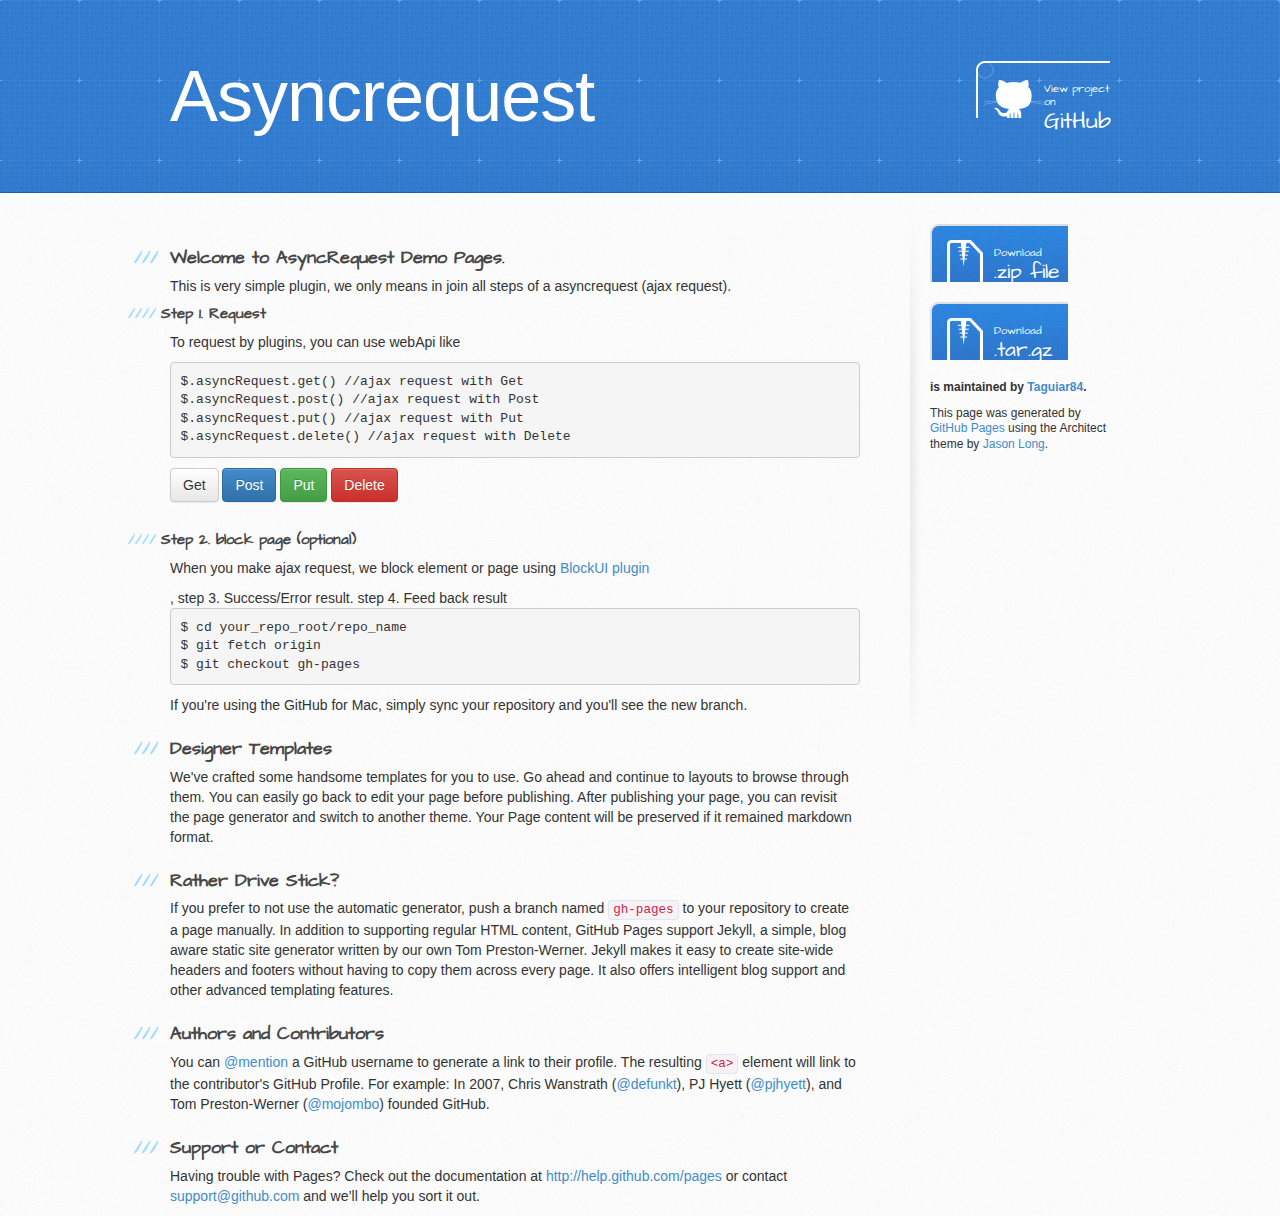
==== index.html @ 029b66a5 "colocando chamada no button registrando jasmine" ====
﻿<!DOCTYPE html>
<html>
<head>
    <meta charset='utf-8'>
    <meta http-equiv="X-UA-Compatible" content="chrome=1">
    <meta name="viewport" content="width=device-width, initial-scale=1, maximum-scale=1">
    <link href='https://fonts.googleapis.com/css?family=Architects+Daughter' rel='stylesheet' type='text/css'>
    <link rel="stylesheet" type="text/css" href="stylesheets/stylesheet.css" media="screen" />
    <link rel="stylesheet" type="text/css" href="stylesheets/pygment_trac.css" media="screen" />
    <link rel="stylesheet" type="text/css" href="stylesheets/print.css" media="print" />

    <link rel="stylesheet" type="text/css" href="stylesheets/bootstrap/bootstrap.min.css" />
    <link rel="stylesheet" type="text/css" href="stylesheets/bootstrap/bootstrap-theme.min.css" />    

    <link rel="stylesheet" type="text/css" href="stylesheets/jquery.jgrowl.min.css" />
    <link rel="stylesheet" type="text/css" href="stylesheets/AsyncRequest.min.css" />

    <!--[if lt IE 9]>
    <script src="//html5shiv.googlecode.com/svn/trunk/html5.js"></script>
    <![endif]-->

    <title>Asyncrequest by Taguiar84</title>
</head>

<body>
    <header>
        <div class="inner">
            <h1>Asyncrequest</h1>
            <h2></h2>
            <a href="https://github.com/Taguiar84/AsyncRequest" class="button"><small>View project on</small>GitHub</a>
        </div>
    </header>

    <div id="content-wrapper">
        <div class="inner clearfix">
            <section id="main-content">
                <h3>
                    <a name="welcome-to-github-pages" class="anchor" href="#welcome-to-github-pages"><span class="octicon octicon-link"></span></a>Welcome to AsyncRequest Demo Pages.
                </h3>

                <p>
                    This is very simple plugin, we only means in join all steps of a asyncrequest (ajax request).
                </p>

                <h4>Step 1. Request</h4>
                <p>To request by plugins, you can use webApi like</p>
<pre><code>$.asyncRequest.get() //ajax request with Get
$.asyncRequest.post() //ajax request with Post
$.asyncRequest.put() //ajax request with Put
$.asyncRequest.delete() //ajax request with Delete
</code></pre>
                <button type="button" class="btn btn-default" onclick="$.asyncRequest.get()">Get</button>
                <button type="button" class="btn btn-primary" onclick="$.asyncRequest.post()">Post</button>
                <button type="button" class="btn btn-success" onclick="$.asyncRequest.put()">Put</button>
                <button type="button" class="btn btn-danger" onclick="$.asyncRequest.delete()">Delete</button>

                <br />
                <br />
                <h4>Step 2. block page (optional)</h4>
                <p>When you make ajax request, we block element or page using <a href="http://www.malsup.com/jquery/block/">BlockUI plugin</a></p>

                , step 3. Success/Error result. step 4. Feed back result


<pre><code>$ cd your_repo_root/repo_name
$ git fetch origin
$ git checkout gh-pages
</code></pre>

                <p>If you're using the GitHub for Mac, simply sync your repository and you'll see the new branch.</p>

                <h3>
                    <a name="designer-templates" class="anchor" href="#designer-templates"><span class="octicon octicon-link"></span></a>Designer Templates
                </h3>

                <p>We've crafted some handsome templates for you to use. Go ahead and continue to layouts to browse through them. You can easily go back to edit your page before publishing. After publishing your page, you can revisit the page generator and switch to another theme. Your Page content will be preserved if it remained markdown format.</p>

                <h3>
                    <a name="rather-drive-stick" class="anchor" href="#rather-drive-stick"><span class="octicon octicon-link"></span></a>Rather Drive Stick?
                </h3>

                <p>If you prefer to not use the automatic generator, push a branch named <code>gh-pages</code> to your repository to create a page manually. In addition to supporting regular HTML content, GitHub Pages support Jekyll, a simple, blog aware static site generator written by our own Tom Preston-Werner. Jekyll makes it easy to create site-wide headers and footers without having to copy them across every page. It also offers intelligent blog support and other advanced templating features.</p>

                <h3>
                    <a name="authors-and-contributors" class="anchor" href="#authors-and-contributors"><span class="octicon octicon-link"></span></a>Authors and Contributors
                </h3>

                <p>You can <a href="https://github.com/blog/821" class="user-mention">@mention</a> a GitHub username to generate a link to their profile. The resulting <code>&lt;a&gt;</code> element will link to the contributor's GitHub Profile. For example: In 2007, Chris Wanstrath (<a href="https://github.com/defunkt" class="user-mention">@defunkt</a>), PJ Hyett (<a href="https://github.com/pjhyett" class="user-mention">@pjhyett</a>), and Tom Preston-Werner (<a href="https://github.com/mojombo" class="user-mention">@mojombo</a>) founded GitHub.</p>

                <h3>
                    <a name="support-or-contact" class="anchor" href="#support-or-contact"><span class="octicon octicon-link"></span></a>Support or Contact
                </h3>

                <p>Having trouble with Pages? Check out the documentation at <a href="http://help.github.com/pages">http://help.github.com/pages</a> or contact <a href="mailto:support@github.com">support@github.com</a> and we’ll help you sort it out.</p>
            </section>

            <aside id="sidebar">
                <a href="https://github.com/Taguiar84/AsyncRequest/zipball/master" class="button">
                    <small>Download</small>
                    .zip file
                </a>
                <a href="https://github.com/Taguiar84/AsyncRequest/tarball/master" class="button">
                    <small>Download</small>
                    .tar.gz file
                </a>

                <p class="repo-owner"><a href="https://github.com/Taguiar84/AsyncRequest"></a> is maintained by <a href="https://github.com/Taguiar84">Taguiar84</a>.</p>

                <p>This page was generated by <a href="pages.github.com">GitHub Pages</a> using the Architect theme by <a href="https://twitter.com/jasonlong">Jason Long</a>.</p>
            </aside>
        </div>
    </div>

    <script type="text/javascript" src="javascripts/jquery-2.0.3.min.js"></script>
    <script type="text/javascript" src="javascripts/jasmine/jasmine.js"></script>
    <script type="text/javascript" src="javascripts/bootstrap.min.js"></script>
    <script type="text/javascript" src="javascripts/jquery.blockUI.min.js"></script>
    <script type="text/javascript" src="javascripts/jquery.jgrowl.min.js"></script>
    <script type="text/javascript" src="javascripts/AsyncRequest.Notification.min.js"></script>
    <script type="text/javascript" src="javascripts/AsyncRequest.Queue.min.js"></script>
    <script type="text/javascript" src="javascripts/AsyncRequest.min.js"></script>
    <script type="text/javascript" src="javascripts/main.js"></script>

</body>
</html>
---- stylesheets/stylesheet.css ----
/* http://meyerweb.com/eric/tools/css/reset/ 
   v2.0 | 20110126
   License: none (public domain)
*/
html, body, div, span, applet, object, iframe,
h1, h2, h3, h4, h5, h6, p, blockquote, pre,
a, abbr, acronym, address, big, cite, code,
del, dfn, em, img, ins, kbd, q, s, samp,
small, strike, strong, sub, sup, tt, var,
b, u, i, center,
dl, dt, dd, ol, ul, li,
fieldset, form, label, legend,
table, caption, tbody, tfoot, thead, tr, th, td,
article, aside, canvas, details, embed, 
figure, figcaption, footer, header, hgroup, 
menu, nav, output, ruby, section, summary,
time, mark, audio, video {
	margin: 0;
	padding: 0;
	border: 0;
	font-size: 100%;
	font: inherit;
	vertical-align: baseline;
}
/* HTML5 display-role reset for older browsers */
article, aside, details, figcaption, figure, 
footer, header, hgroup, menu, nav, section {
	display: block;
}
body {
	line-height: 1;
}
ol, ul {
	list-style: none;
}
blockquote, q {
	quotes: none;
}
blockquote:before, blockquote:after,
q:before, q:after {
	content: '';
	content: none;
}
table {
	border-collapse: collapse;
	border-spacing: 0;
}

/* LAYOUT STYLES */
body {
  font-size: 15px;
  line-height: 1.5; 
  background: #fafafa url(../images/body-bg.jpg) 0 0 repeat;
  font-family: 'Helvetica Neue', Helvetica, Arial, serif;
  font-weight: 400;
  color: #666;
}

a {
  color: #2879d0;
}
a:hover {
  color: #2268b2;
}

header {
  padding-top: 40px;
  padding-bottom: 40px;
  font-family: 'Architects Daughter', 'Helvetica Neue', Helvetica, Arial, serif; 
  background: #2e7bcf url(../images/header-bg.jpg) 0 0 repeat-x;
  border-bottom: solid 1px #275da1;
}

header h1 {
  letter-spacing: -1px;
  font-size: 72px;
  color: #fff;
  line-height: 1;
  margin-bottom: 0.2em;
  width: 540px;
}

header h2 {
  font-size: 26px;
  color: #9ddcff;
  font-weight: normal;
  line-height: 1.3;
  width: 540px;
  letter-spacing: 0;
}

.inner {
  position: relative;
  width: 940px;
  margin: 0 auto;
}

#content-wrapper {
  border-top: solid 1px #fff;
  padding-top: 30px;
}

#main-content {
  width: 690px;
  float: left;
}

#main-content img {
  max-width: 100%;
}

aside#sidebar {
  width: 200px;
  padding-left: 20px;
  min-height: 504px;
  float: right;
  background: transparent url(../images/sidebar-bg.jpg) 0 0 no-repeat;
  font-size: 12px;
  line-height: 1.3;
}

aside#sidebar p.repo-owner,
aside#sidebar p.repo-owner a {
  font-weight: bold;
}

#downloads {
  margin-bottom: 40px;
}

a.button {
  width: 134px;
  height: 58px;
  line-height: 1.2;
  font-size: 23px;
  color: #fff;
  padding-left: 68px;
  padding-top: 22px;
  font-family: 'Architects Daughter', 'Helvetica Neue', Helvetica, Arial, serif; 
}
a.button small {
  display: block;
  font-size: 11px;
}
header a.button {
  position: absolute;
  right: 0;
  top: 0;
  background: transparent url(../images/github-button.png) 0 0 no-repeat;
}
aside a.button {
  width: 138px;
  padding-left: 64px;
  display: block;
  background: transparent url(../images/download-button.png) 0 0 no-repeat;
  margin-bottom: 20px;
  font-size: 21px;
}

code, pre {
  font-family: Monaco, "Bitstream Vera Sans Mono", "Lucida Console", Terminal, monospace;
  color: #222;
  margin-bottom: 30px;
  font-size: 13px;
}

code {
  background-color: #f2f8fc;
  border: solid 1px #dbe7f3;
  padding: 0 3px;
}

pre {
  padding: 20px;
  background: #fff;
  text-shadow: none;
  overflow: auto;
  border: solid 1px #f2f2f2;
}
pre code {
  color: #2879d0;
  background-color: #fff;
  border: none;
  padding: 0;
}

ul, ol, dl {
  margin-bottom: 20px;
}


/* COMMON STYLES */

hr {
  height: 1px;
  line-height: 1px;
  margin-top: 1em;
  padding-bottom: 1em;
  border: none;
  background: transparent url('../images/hr.png') 0 0 no-repeat;
}

table {
  width: 100%;
  border: 1px solid #ebebeb;
}

th {
  font-weight: 500;
}

td {
  border: 1px solid #ebebeb;
  text-align: center; 
  font-weight: 300;
}

form {
  background: #f2f2f2;
  padding: 20px;
  
}


/* GENERAL ELEMENT TYPE STYLES */

#main-content h1 {
  font-family: 'Architects Daughter', 'Helvetica Neue', Helvetica, Arial, serif; 
  font-size: 2.8em;
  letter-spacing: -1px;
  color: #474747;
} 

#main-content h1:before {
  content: "/";
  color: #9ddcff;
  padding-right: 0.3em;
  margin-left: -0.9em;
}

#main-content h2 {
  font-family: 'Architects Daughter', 'Helvetica Neue', Helvetica, Arial, serif; 
  font-size: 22px;
  font-weight: bold;
  margin-bottom: 8px;
  color: #474747;
} 
#main-content h2:before {
  content: "//";
  color: #9ddcff;
  padding-right: 0.3em;
  margin-left: -1.5em;
}

#main-content h3 {
  font-family: 'Architects Daughter', 'Helvetica Neue', Helvetica, Arial, serif; 
  font-size: 18px;
  font-weight: bold;
  margin-top: 24px;
  margin-bottom: 8px;
  color: #474747;
} 
 
#main-content h3:before {
  content: "///";
  color: #9ddcff;
  padding-right: 0.3em;
  margin-left: -2em;
}

#main-content h4 {
  font-family: 'Architects Daughter', 'Helvetica Neue', Helvetica, Arial, serif; 
  font-size: 15px;
  font-weight: bold;
  color: #474747;
} 

h4:before {
  content: "////";
  color: #9ddcff;
  padding-right: 0.3em;
  margin-left: -2.8em;
}

#main-content h5 {
  font-family: 'Architects Daughter', 'Helvetica Neue', Helvetica, Arial, serif; 
  font-size: 14px;
  color: #474747;
} 
h5:before {
  content: "/////";
  color: #9ddcff;
  padding-right: 0.3em;
  margin-left: -3.2em;
}

#main-content h6 {
  font-family: 'Architects Daughter', 'Helvetica Neue', Helvetica, Arial, serif; 
  font-size: .8em;
  color: #474747;
} 
h6:before {
  content: "//////";
  color: #9ddcff;
  padding-right: 0.3em;
  margin-left: -3.7em;
}

p {
  margin-bottom: 20px;
}
 
a {
  text-decoration: none;
}

p a {
  font-weight: 400;
}

blockquote {
  font-size: 1.6em;
  border-left: 10px solid #e9e9e9;
  margin-bottom: 20px;
  padding: 0 0 0 30px;
}

ul li {
  list-style: disc inside;
  padding-left: 20px;
}

ol li {
  list-style: decimal inside;
  padding-left: 3px;
}

dl dd {
  font-style: italic;
  font-weight: 100;
}

footer {
  background: transparent url('../images/hr.png') 0 0 no-repeat;
  margin-top: 40px;
  padding-top: 20px;
  padding-bottom: 30px;
  font-size: 13px;
  color: #aaa;
}

footer a {
  color: #666;
}
footer a:hover {
  color: #444;
}

/* MISC */
.clearfix:after {
  clear: both;
  content: '.';
  display: block;
  visibility: hidden;
  height: 0;
}

.clearfix {display: inline-block;}
* html .clearfix {height: 1%;}
.clearfix {display: block;}

/* #Media Queries
================================================== */

/* Smaller than standard 960 (devices and browsers) */
@media only screen and (max-width: 959px) {}

/* Tablet Portrait size to standard 960 (devices and browsers) */
@media only screen and (min-width: 768px) and (max-width: 959px) {
  .inner {
    width: 740px;
  }
  header h1, header h2 {
    width: 340px;
  }
  header h1 {
    font-size: 60px;
  }
  header h2 {
    font-size: 30px;
  }
  #main-content {
    width: 490px;
  }
  #main-content h1:before,
  #main-content h2:before,
  #main-content h3:before,
  #main-content h4:before,
  #main-content h5:before,
  #main-content h6:before {
    content: none;
    padding-right: 0;
    margin-left: 0;
  }
}

/* All Mobile Sizes (devices and browser) */
@media only screen and (max-width: 767px) {
  .inner {
    width: 93%;
  }
  header {
    padding: 20px 0;
  }
  header .inner {
    position: relative;
  }
  header h1, header h2 {
    width: 100%;
  }
  header h1 {
    font-size: 48px;
  }
  header h2 {
    font-size: 24px;
  }
  header a.button {
    background-image: none;
    width: auto;
    height: auto;
    display: inline-block;
    margin-top: 15px;
    padding: 5px 10px;
    position: relative;
    text-align: center;
    font-size: 13px;
    line-height: 1;
    background-color: #9ddcff;
    color: #2879d0;
    -moz-border-radius: 5px;
    -webkit-border-radius: 5px;                     
    border-radius: 5px;    
  }
  header a.button small {
    font-size: 13px;
    display: inline;
  }
  #main-content,
  aside#sidebar {
    float: none;
    width: 100% ! important;
  }
  aside#sidebar {
    background-image: none;
    margin-top: 20px;
    border-top: solid 1px #ddd;
    padding: 20px 0;
    min-height: 0;
  }
  aside#sidebar a.button {
    display: none;
  }
  #main-content h1:before,
  #main-content h2:before,
  #main-content h3:before,
  #main-content h4:before,
  #main-content h5:before,
  #main-content h6:before {
    content: none;
    padding-right: 0;
    margin-left: 0;
  }
}

/* Mobile Landscape Size to Tablet Portrait (devices and browsers) */
@media only screen and (min-width: 480px) and (max-width: 767px) {}

/* Mobile Portrait Size to Mobile Landscape Size (devices and browsers) */
@media only screen and (max-width: 479px) {}
---- stylesheets/pygment_trac.css ----
.highlight  { background: #ffffff; }
.highlight .c { color: #999988; font-style: italic } /* Comment */
.highlight .err { color: #a61717; background-color: #e3d2d2 } /* Error */
.highlight .k { font-weight: bold } /* Keyword */
.highlight .o { font-weight: bold } /* Operator */
.highlight .cm { color: #999988; font-style: italic } /* Comment.Multiline */
.highlight .cp { color: #999999; font-weight: bold } /* Comment.Preproc */
.highlight .c1 { color: #999988; font-style: italic } /* Comment.Single */
.highlight .cs { color: #999999; font-weight: bold; font-style: italic } /* Comment.Special */
.highlight .gd { color: #000000; background-color: #ffdddd } /* Generic.Deleted */
.highlight .gd .x { color: #000000; background-color: #ffaaaa } /* Generic.Deleted.Specific */
.highlight .ge { font-style: italic } /* Generic.Emph */
.highlight .gr { color: #aa0000 } /* Generic.Error */
.highlight .gh { color: #999999 } /* Generic.Heading */
.highlight .gi { color: #000000; background-color: #ddffdd } /* Generic.Inserted */
.highlight .gi .x { color: #000000; background-color: #aaffaa } /* Generic.Inserted.Specific */
.highlight .go { color: #888888 } /* Generic.Output */
.highlight .gp { color: #555555 } /* Generic.Prompt */
.highlight .gs { font-weight: bold } /* Generic.Strong */
.highlight .gu { color: #800080; font-weight: bold; } /* Generic.Subheading */
.highlight .gt { color: #aa0000 } /* Generic.Traceback */
.highlight .kc { font-weight: bold } /* Keyword.Constant */
.highlight .kd { font-weight: bold } /* Keyword.Declaration */
.highlight .kn { font-weight: bold } /* Keyword.Namespace */
.highlight .kp { font-weight: bold } /* Keyword.Pseudo */
.highlight .kr { font-weight: bold } /* Keyword.Reserved */
.highlight .kt { color: #445588; font-weight: bold } /* Keyword.Type */
.highlight .m { color: #009999 } /* Literal.Number */
.highlight .s { color: #d14 } /* Literal.String */
.highlight .na { color: #008080 } /* Name.Attribute */
.highlight .nb { color: #0086B3 } /* Name.Builtin */
.highlight .nc { color: #445588; font-weight: bold } /* Name.Class */
.highlight .no { color: #008080 } /* Name.Constant */
.highlight .ni { color: #800080 } /* Name.Entity */
.highlight .ne { color: #990000; font-weight: bold } /* Name.Exception */
.highlight .nf { color: #990000; font-weight: bold } /* Name.Function */
.highlight .nn { color: #555555 } /* Name.Namespace */
.highlight .nt { color: #000080 } /* Name.Tag */
.highlight .nv { color: #008080 } /* Name.Variable */
.highlight .ow { font-weight: bold } /* Operator.Word */
.highlight .w { color: #bbbbbb } /* Text.Whitespace */
.highlight .mf { color: #009999 } /* Literal.Number.Float */
.highlight .mh { color: #009999 } /* Literal.Number.Hex */
.highlight .mi { color: #009999 } /* Literal.Number.Integer */
.highlight .mo { color: #009999 } /* Literal.Number.Oct */
.highlight .sb { color: #d14 } /* Literal.String.Backtick */
.highlight .sc { color: #d14 } /* Literal.String.Char */
.highlight .sd { color: #d14 } /* Literal.String.Doc */
.highlight .s2 { color: #d14 } /* Literal.String.Double */
.highlight .se { color: #d14 } /* Literal.String.Escape */
.highlight .sh { color: #d14 } /* Literal.String.Heredoc */
.highlight .si { color: #d14 } /* Literal.String.Interpol */
.highlight .sx { color: #d14 } /* Literal.String.Other */
.highlight .sr { color: #009926 } /* Literal.String.Regex */
.highlight .s1 { color: #d14 } /* Literal.String.Single */
.highlight .ss { color: #990073 } /* Literal.String.Symbol */
.highlight .bp { color: #999999 } /* Name.Builtin.Pseudo */
.highlight .vc { color: #008080 } /* Name.Variable.Class */
.highlight .vg { color: #008080 } /* Name.Variable.Global */
.highlight .vi { color: #008080 } /* Name.Variable.Instance */
.highlight .il { color: #009999 } /* Literal.Number.Integer.Long */

.type-csharp .highlight .k { color: #0000FF }
.type-csharp .highlight .kt { color: #0000FF }
.type-csharp .highlight .nf { color: #000000; font-weight: normal }
.type-csharp .highlight .nc { color: #2B91AF }
.type-csharp .highlight .nn { color: #000000 }
.type-csharp .highlight .s { color: #A31515 }
.type-csharp .highlight .sc { color: #A31515 }
---- stylesheets/print.css ----
html, body, div, span, applet, object, iframe,
h1, h2, h3, h4, h5, h6, p, blockquote, pre,
a, abbr, acronym, address, big, cite, code,
del, dfn, em, img, ins, kbd, q, s, samp,
small, strike, strong, sub, sup, tt, var,
b, u, i, center,
dl, dt, dd, ol, ul, li,
fieldset, form, label, legend,
table, caption, tbody, tfoot, thead, tr, th, td,
article, aside, canvas, details, embed, 
figure, figcaption, footer, header, hgroup, 
menu, nav, output, ruby, section, summary,
time, mark, audio, video {
  margin: 0;
  padding: 0;
  border: 0;
  font-size: 100%;
  font: inherit;
  vertical-align: baseline;
}
/* HTML5 display-role reset for older browsers */
article, aside, details, figcaption, figure, 
footer, header, hgroup, menu, nav, section {
  display: block;
}
body {
  line-height: 1;
}
ol, ul {
  list-style: none;
}
blockquote, q {
  quotes: none;
}
blockquote:before, blockquote:after,
q:before, q:after {
  content: '';
  content: none;
}
table {
  border-collapse: collapse;
  border-spacing: 0;
}
body {
  font-size: 13px;
  line-height: 1.5; 
  font-family: 'Helvetica Neue', Helvetica, Arial, serif;
  color: #000;
}

a {
  color: #d5000d;
  font-weight: bold;
}

header {
  padding-top: 35px;
  padding-bottom: 10px;
}

header h1 {
  font-weight: bold;
  letter-spacing: -1px;
  font-size: 48px;
  color: #303030;
  line-height: 1.2;
}

header h2 {
  letter-spacing: -1px;
  font-size: 24px;
  color: #aaa;
  font-weight: normal;
  line-height: 1.3;
}
#downloads {
  display: none;
}
#main_content {
  padding-top: 20px;
}

code, pre {
  font-family: Monaco, "Bitstream Vera Sans Mono", "Lucida Console", Terminal;
  color: #222;
  margin-bottom: 30px;
  font-size: 12px;
}

code {
  padding: 0 3px;
}

pre {
  border: solid 1px #ddd;
  padding: 20px;
  overflow: auto;
}
pre code {
  padding: 0;
}

ul, ol, dl {
  margin-bottom: 20px;
}


/* COMMON STYLES */

table {
  width: 100%;
  border: 1px solid #ebebeb;
}

th {
  font-weight: 500;
}

td {
  border: 1px solid #ebebeb;
  text-align: center; 
  font-weight: 300;
}

form {
  background: #f2f2f2;
  padding: 20px;
  
}


/* GENERAL ELEMENT TYPE STYLES */

h1 {
  font-size: 2.8em;
} 

h2 {
  font-size: 22px;
  font-weight: bold;
  color: #303030;
  margin-bottom: 8px;
} 

h3 {
  color: #d5000d;
  font-size: 18px;
  font-weight: bold;
  margin-bottom: 8px;
} 
 
h4 {
  font-size: 16px;
  color: #303030;
  font-weight: bold;
} 

h5 {
  font-size: 1em;
  color: #303030;
} 

h6 {
  font-size: .8em;
  color: #303030;
} 

p {
  font-weight: 300;
  margin-bottom: 20px;
}
 
a {
  text-decoration: none;
}

p a {
  font-weight: 400;
}

blockquote {
  font-size: 1.6em;
  border-left: 10px solid #e9e9e9;
  margin-bottom: 20px;
  padding: 0 0 0 30px;
}

ul li {
  list-style: disc inside;
  padding-left: 20px;
}

ol li {
  list-style: decimal inside;
  padding-left: 3px;
}

dl dd {
  font-style: italic;
  font-weight: 100;
}

footer {
  margin-top: 40px;
  padding-top: 20px;
  padding-bottom: 30px;
  font-size: 13px;
  color: #aaa;
}

footer a {
  color: #666;
}

/* MISC */
.clearfix:after {
  clear: both;
  content: '.';
  display: block;
  visibility: hidden;
  height: 0;
}

.clearfix {display: inline-block;}
* html .clearfix {height: 1%;}
.clearfix {display: block;}
---- stylesheets/AsyncRequest.min.css ----
.MenssagemLoad{background-image:url(AsyncRequest-loading.gif);background-repeat:no-repeat;background-position:left center;margin-left:10px}.asyncRequestBlockMsg{background-color:#fff!important;border:1px solid #ddd!important;border-radius:5px}div.jGrowl-close,div.jGrowl-message{color:black}div.jGrowl div.jGrowl-message{padding-left:8px;margin-left:-8px}div.jGrowl div.success,div.jGrowl div.erro,div.jGrowl div.info{background:#fff;border-width:1px 1px;border-color:#bbb;border-style:solid;border-radius:0;border-left-width:8px}div.jGrowl div.success{border-color:Green}div.jGrowl div.erro{border-color:Red}div.jGrowl div.erro .msgStack{list-style:none;padding-left:0}div.jGrowl div.erro .msgStack li:nth-child(2){display:none}div.jGrowl div.info{border-color:Blue}
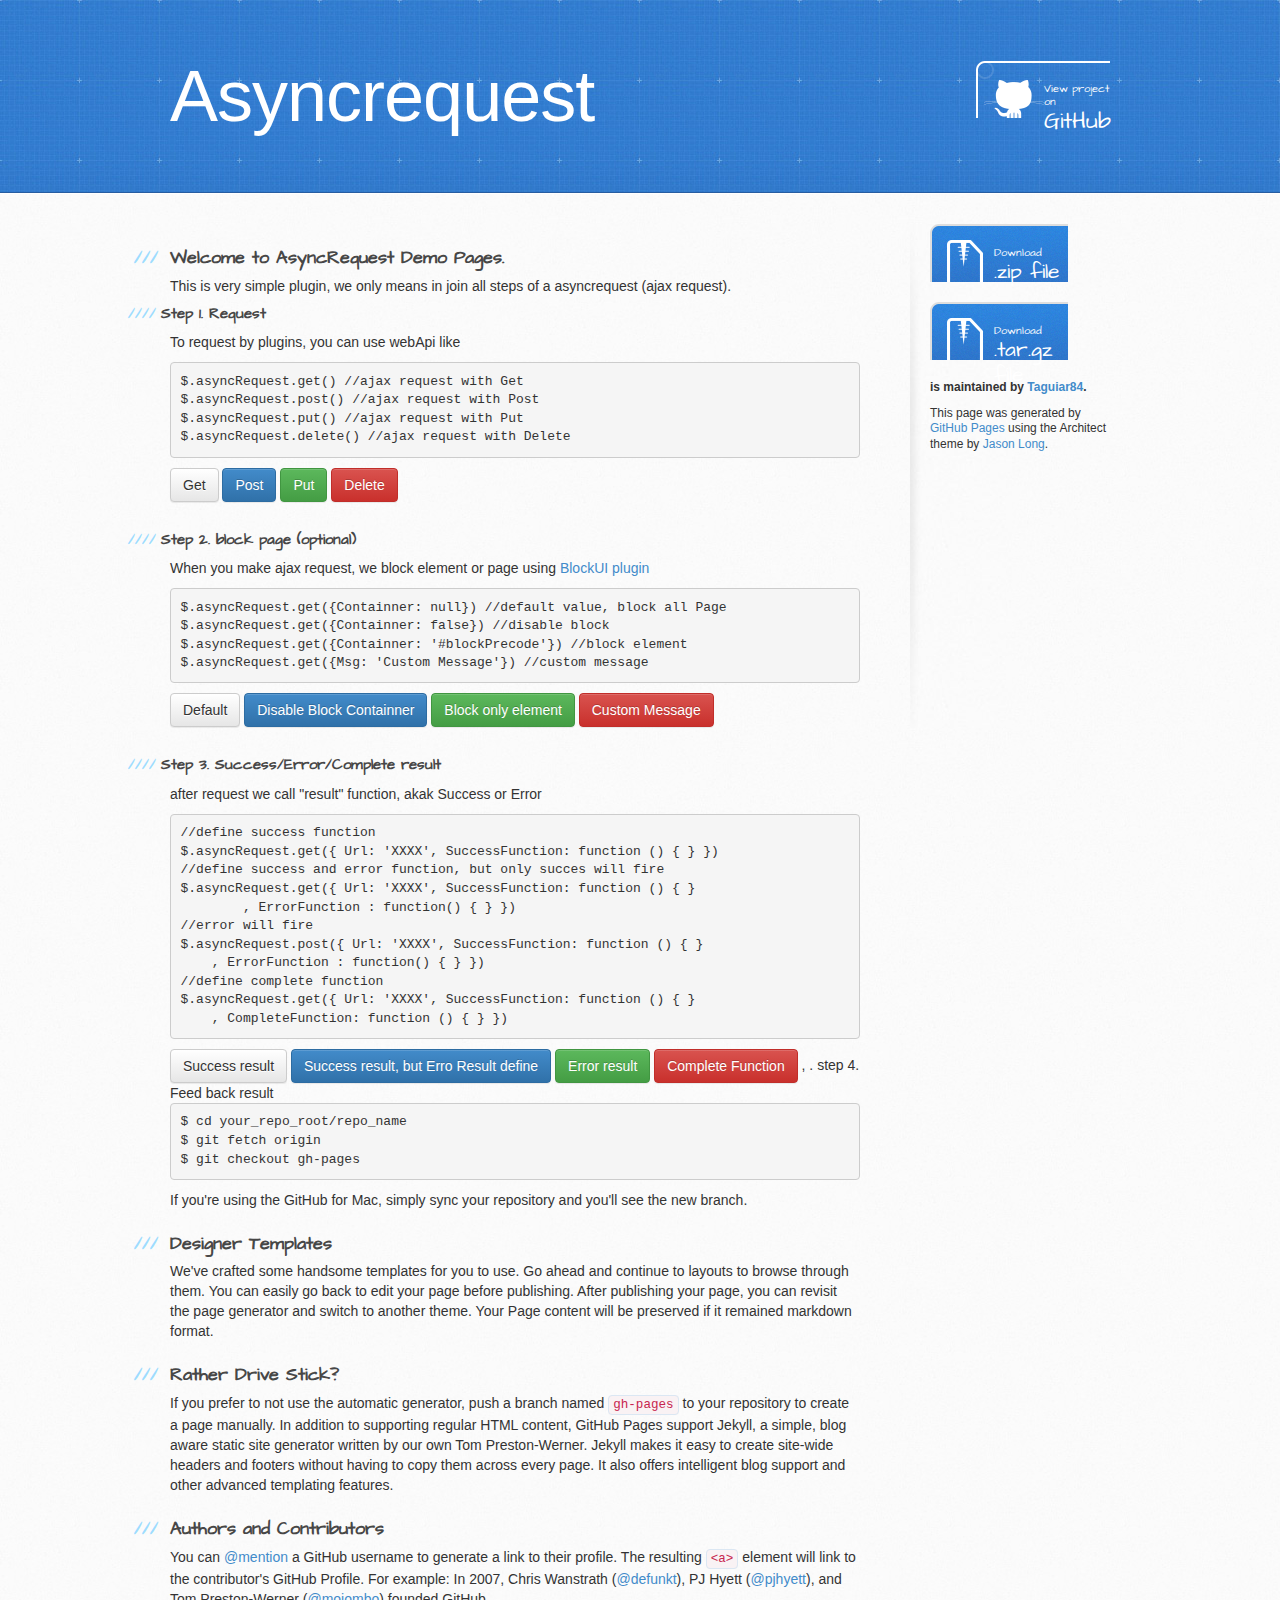
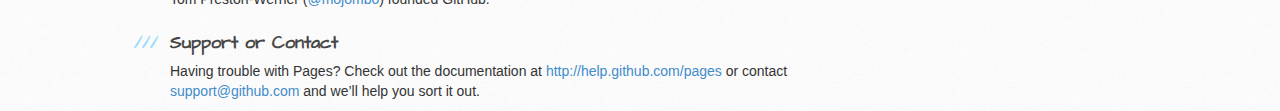
==== commit a602e70f: "more samples" ====
--- a/index.html
+++ b/index.html
@@ -59,7 +59,38 @@
                 <h4>Step 2. block page (optional)</h4>
                 <p>When you make ajax request, we block element or page using <a href="http://www.malsup.com/jquery/block/">BlockUI plugin</a></p>
 
-                , step 3. Success/Error result. step 4. Feed back result
+<pre id="blockPrecode"><code>$.asyncRequest.get({Containner: null}) //default value, block all Page
+$.asyncRequest.get({Containner: false}) //disable block
+$.asyncRequest.get({Containner: '#blockPrecode'}) //block element
+$.asyncRequest.get({Msg: 'Custom Message'}) //custom message
+</code></pre>
+                <button type="button" class="btn btn-default" onclick="$.asyncRequest.get({ Containner: null })">Default</button>
+                <button type="button" class="btn btn-primary" onclick="$.asyncRequest.get({ Containner: false })">Disable Block Containner</button>
+                <button type="button" class="btn btn-success" onclick="$.asyncRequest.get({ Containner: '#blockPrecode' })">Block only element</button>
+                <button type="button" class="btn btn-danger" onclick="$.asyncRequest.get({ Msg: 'Custom Message' })">Custom Message</button>
+
+                <br />
+                <br />
+                <h4>Step 3. Success/Error/Complete result</h4>
+                <p>after request we call "result" function, akak Success or Error</p>
+<pre><code>//define success function
+$.asyncRequest.get({ Url: 'XXXX', SuccessFunction: function () { } }) 
+//define success and error function, but only succes will fire
+$.asyncRequest.get({ Url: 'XXXX', SuccessFunction: function () { }
+        , ErrorFunction : function() { } }) 
+//error will fire
+$.asyncRequest.post({ Url: 'XXXX', SuccessFunction: function () { }
+    , ErrorFunction : function() { } }) 
+//define complete function
+$.asyncRequest.get({ Url: 'XXXX', SuccessFunction: function () { }
+    , CompleteFunction: function () { } }) 
+</code></pre>
+                <button type="button" class="btn btn-default" onclick="$.asyncRequest.get({ Url: 'http://headers.jsontest.com/', SuccessFunction: function () { alert('Happy Face!!!'); } })">Success result</button>
+                <button type="button" class="btn btn-primary" onclick="$.asyncRequest.get({ Url: 'http://headers.jsontest.com/', SuccessFunction: function () { alert('Happy Face!!!'); }, ErrorFunction: function () { alert('Sad Face!!!'); } })">Success result, but Erro Result define</button>
+                <button type="button" class="btn btn-success" onclick="$.asyncRequest.post({ Url: 'http://headers.jsontest.com/', SuccessFunction: function () { alert('Happy Face!!!'); }, ErrorFunction: function () { alert('Sad Face!!!'); } })">Error result</button>
+                <button type="button" class="btn btn-danger" onclick="$.asyncRequest.get({ Url: 'http://headers.jsontest.com/', SuccessFunction: function () { alert('Happy Face!!!'); }, CompleteFunction: function () { alert('Complete Function'); } })">Complete Function</button>
+
+                , . step 4. Feed back result
 
 
 <pre><code>$ cd your_repo_root/repo_name
@@ -113,6 +144,7 @@
 
     <script type="text/javascript" src="javascripts/jquery-2.0.3.min.js"></script>
     <script type="text/javascript" src="javascripts/jasmine/jasmine.js"></script>
+    <script type="text/javascript" src="javascripts/jasmine/jasmine-html.js"></script>
     <script type="text/javascript" src="javascripts/bootstrap.min.js"></script>
     <script type="text/javascript" src="javascripts/jquery.blockUI.min.js"></script>
     <script type="text/javascript" src="javascripts/jquery.jgrowl.min.js"></script>
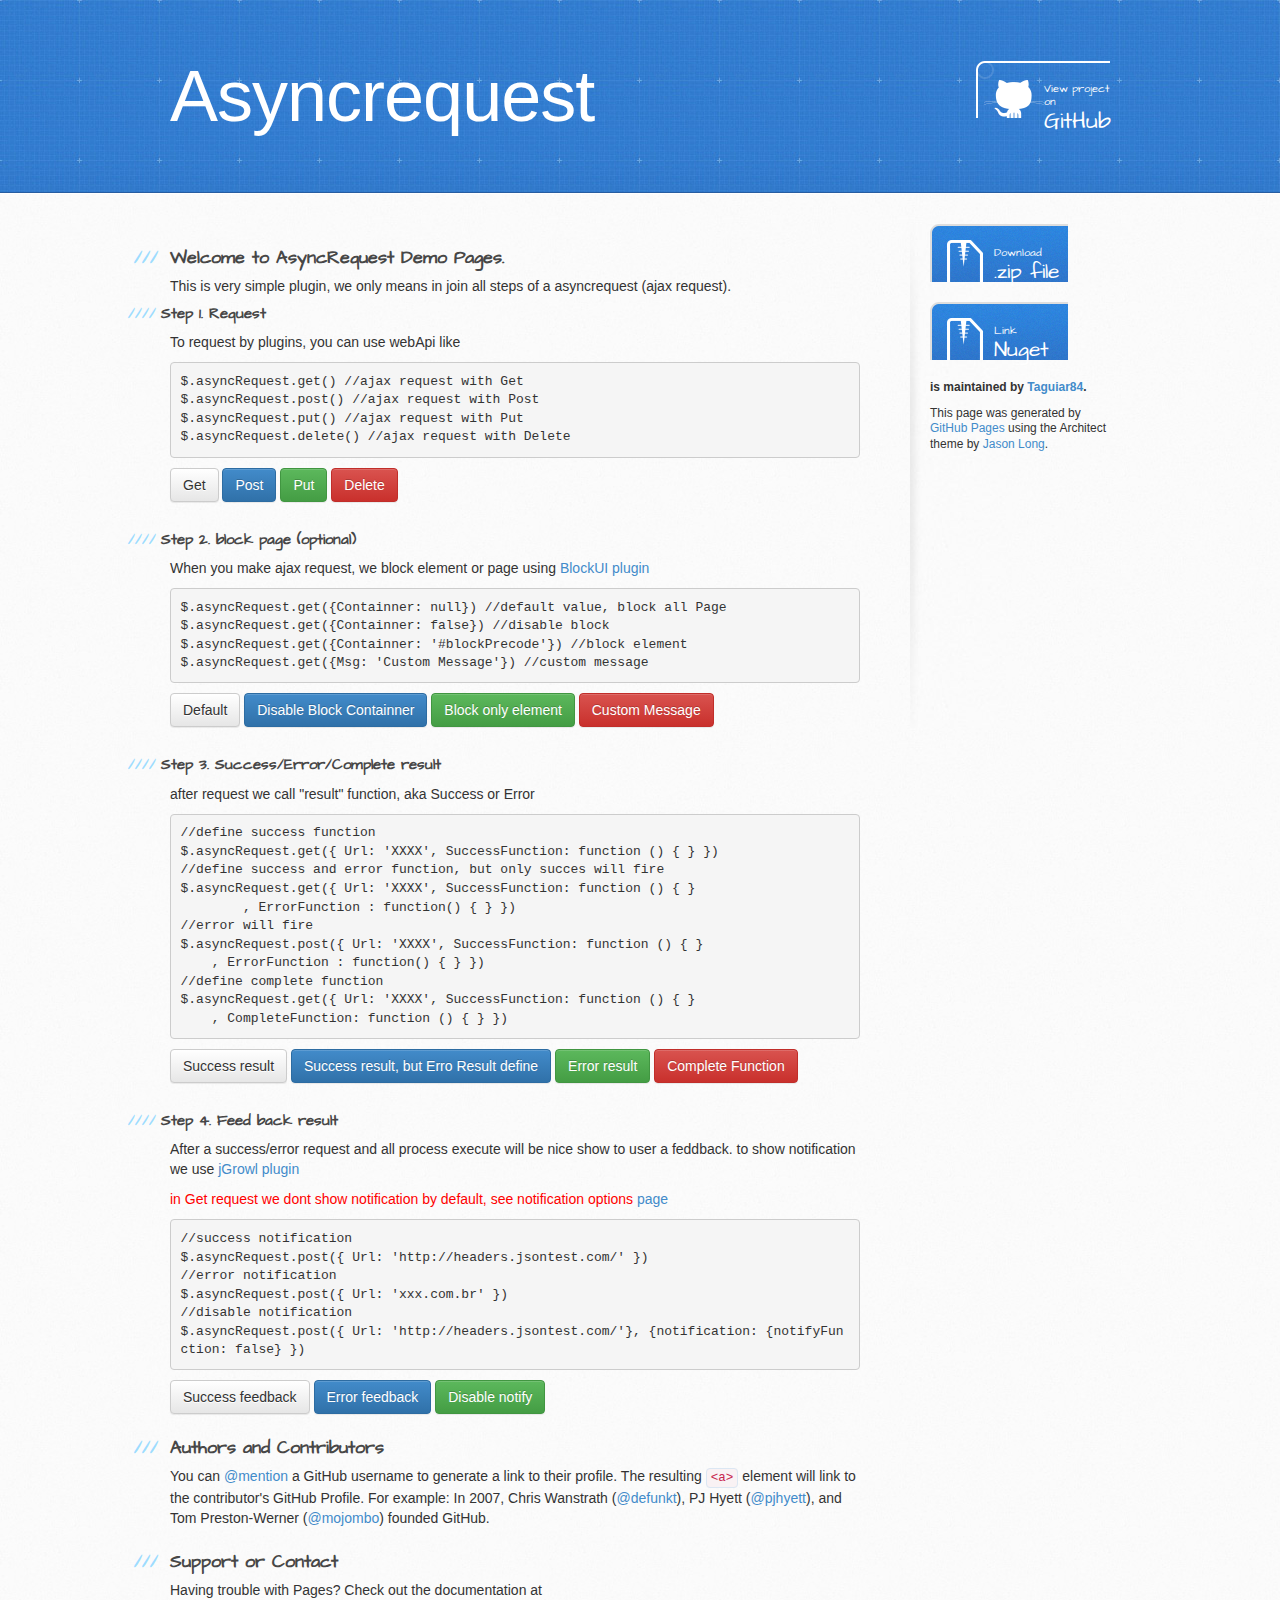
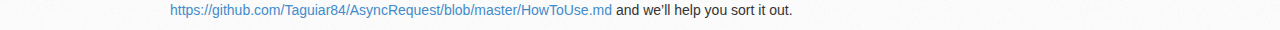
==== commit 5417b366: "fechando documentação" ====
--- a/index.html
+++ b/index.html
@@ -72,7 +72,7 @@
                 <br />
                 <br />
                 <h4>Step 3. Success/Error/Complete result</h4>
-                <p>after request we call "result" function, akak Success or Error</p>
+                <p>after request we call "result" function, aka Success or Error</p>
 <pre><code>//define success function
 $.asyncRequest.get({ Url: 'XXXX', SuccessFunction: function () { } }) 
 //define success and error function, but only succes will fire
@@ -90,27 +90,26 @@
                 <button type="button" class="btn btn-success" onclick="$.asyncRequest.post({ Url: 'http://headers.jsontest.com/', SuccessFunction: function () { alert('Happy Face!!!'); }, ErrorFunction: function () { alert('Sad Face!!!'); } })">Error result</button>
                 <button type="button" class="btn btn-danger" onclick="$.asyncRequest.get({ Url: 'http://headers.jsontest.com/', SuccessFunction: function () { alert('Happy Face!!!'); }, CompleteFunction: function () { alert('Complete Function'); } })">Complete Function</button>
 
-                , . step 4. Feed back result
+
+                <br />
+                <br />
+                <h4>Step 4. Feed back result</h4>
+                <p>After a success/error request and all process execute will be nice show to user a feddback. to show notification we use <a href="https://github.com/stanlemon/jGrowl">jGrowl plugin</a></p>
+                <p style="color: red">in Get request we dont show notification by default, see notification options <a href="https://github.com/Taguiar84/AsyncRequest/blob/master/HowToUse.md#notification-options">page</a> </p>
+
+<pre><code>//success notification
+$.asyncRequest.post({ Url: 'http://headers.jsontest.com/' })
+//error notification
+$.asyncRequest.post({ Url: 'xxx.com.br' })
+//disable notification
+$.asyncRequest.post({ Url: 'http://headers.jsontest.com/'}, {notification: {notifyFunction: false} }) 
+</code></pre>
+
+                <button type="button" class="btn btn-default" onclick="$.asyncRequest.post({ Url: 'http://headers.jsontest.com/' })">Success feedback</button>
+                <button type="button" class="btn btn-primary" onclick="$.asyncRequest.post({ Url: 'xxx.com.br' }) ">Error feedback</button>
+                <button type="button" class="btn btn-success" onclick="$.asyncRequest.post({ Url: 'http://headers.jsontest.com/' }, { notification: { notifyFunction: false } }) ">Disable notify</button>
 
 
-<pre><code>$ cd your_repo_root/repo_name
-$ git fetch origin
-$ git checkout gh-pages
-</code></pre>
-
-                <p>If you're using the GitHub for Mac, simply sync your repository and you'll see the new branch.</p>
-
-                <h3>
-                    <a name="designer-templates" class="anchor" href="#designer-templates"><span class="octicon octicon-link"></span></a>Designer Templates
-                </h3>
-
-                <p>We've crafted some handsome templates for you to use. Go ahead and continue to layouts to browse through them. You can easily go back to edit your page before publishing. After publishing your page, you can revisit the page generator and switch to another theme. Your Page content will be preserved if it remained markdown format.</p>
-
-                <h3>
-                    <a name="rather-drive-stick" class="anchor" href="#rather-drive-stick"><span class="octicon octicon-link"></span></a>Rather Drive Stick?
-                </h3>
-
-                <p>If you prefer to not use the automatic generator, push a branch named <code>gh-pages</code> to your repository to create a page manually. In addition to supporting regular HTML content, GitHub Pages support Jekyll, a simple, blog aware static site generator written by our own Tom Preston-Werner. Jekyll makes it easy to create site-wide headers and footers without having to copy them across every page. It also offers intelligent blog support and other advanced templating features.</p>
 
                 <h3>
                     <a name="authors-and-contributors" class="anchor" href="#authors-and-contributors"><span class="octicon octicon-link"></span></a>Authors and Contributors
@@ -122,18 +121,18 @@
                     <a name="support-or-contact" class="anchor" href="#support-or-contact"><span class="octicon octicon-link"></span></a>Support or Contact
                 </h3>
 
-                <p>Having trouble with Pages? Check out the documentation at <a href="http://help.github.com/pages">http://help.github.com/pages</a> or contact <a href="mailto:support@github.com">support@github.com</a> and we’ll help you sort it out.</p>
+                <p>Having trouble with Pages? Check out the documentation at <a href="https://github.com/Taguiar84/AsyncRequest/blob/master/HowToUse.md">https://github.com/Taguiar84/AsyncRequest/blob/master/HowToUse.md</a> and we’ll help you sort it out.</p>
             </section>
 
             <aside id="sidebar">
-                <a href="https://github.com/Taguiar84/AsyncRequest/zipball/master" class="button">
+                <a href="https://github.com/Taguiar84/AsyncRequest/blob/master/Version/latest/AsyncRequest.zip?raw=true" class="button">
                     <small>Download</small>
                     .zip file
                 </a>
-                <a href="https://github.com/Taguiar84/AsyncRequest/tarball/master" class="button">
-                    <small>Download</small>
-                    .tar.gz file
-                </a>
+                <a href="https://www.nuget.org/packages/AsyncRequest/" class="button">
+                    <small>Link</small>
+                    Nuget
+                </a>               
 
                 <p class="repo-owner"><a href="https://github.com/Taguiar84/AsyncRequest"></a> is maintained by <a href="https://github.com/Taguiar84">Taguiar84</a>.</p>
 
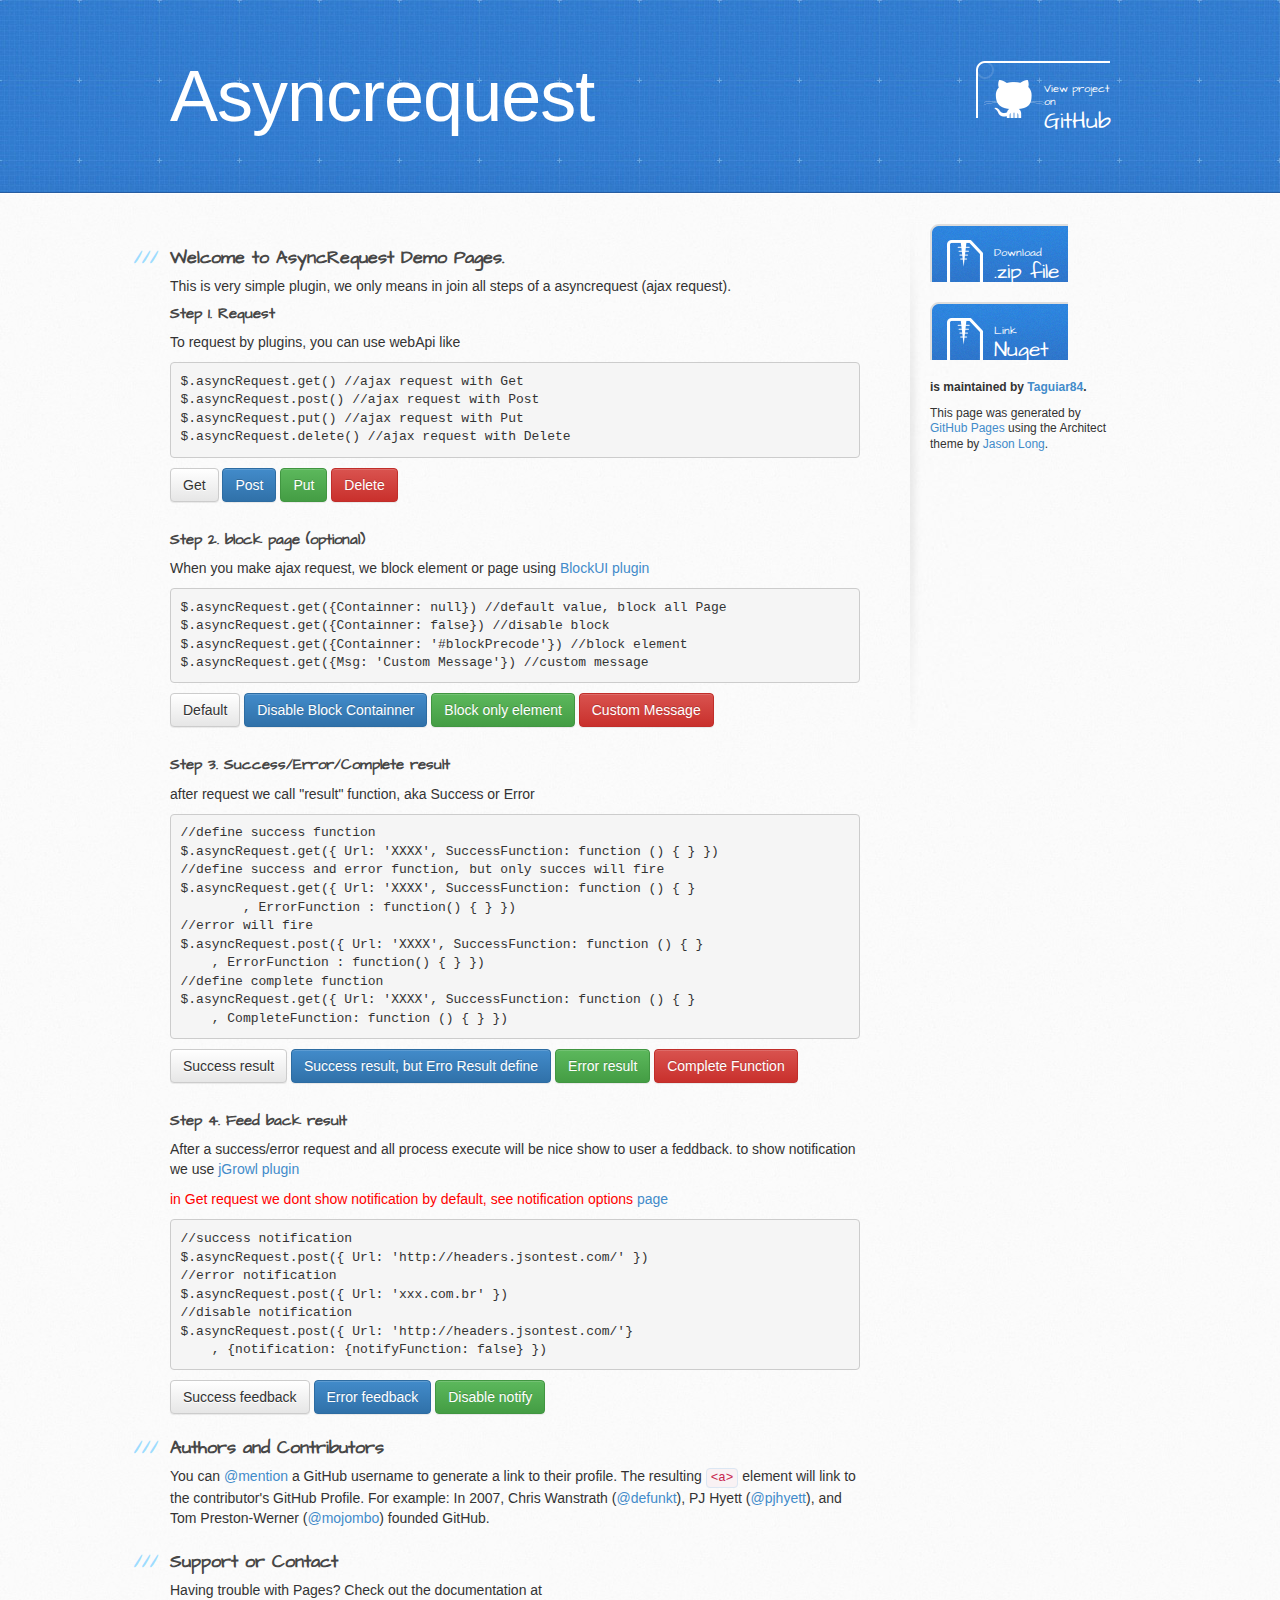
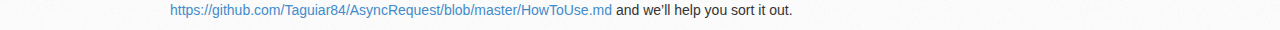
==== commit 5a8ea790: "ajuste" ====
--- a/index.html
+++ b/index.html
@@ -102,7 +102,8 @@
 //error notification
 $.asyncRequest.post({ Url: 'xxx.com.br' })
 //disable notification
-$.asyncRequest.post({ Url: 'http://headers.jsontest.com/'}, {notification: {notifyFunction: false} }) 
+$.asyncRequest.post({ Url: 'http://headers.jsontest.com/'}
+    , {notification: {notifyFunction: false} }) 
 </code></pre>
 
                 <button type="button" class="btn btn-default" onclick="$.asyncRequest.post({ Url: 'http://headers.jsontest.com/' })">Success feedback</button>
--- a/stylesheets/stylesheet.css
+++ b/stylesheets/stylesheet.css
@@ -276,7 +276,7 @@
 } 
 
 h4:before {
-  content: "////";
+  /*content: "////";*/
   color: #9ddcff;
   padding-right: 0.3em;
   margin-left: -2.8em;
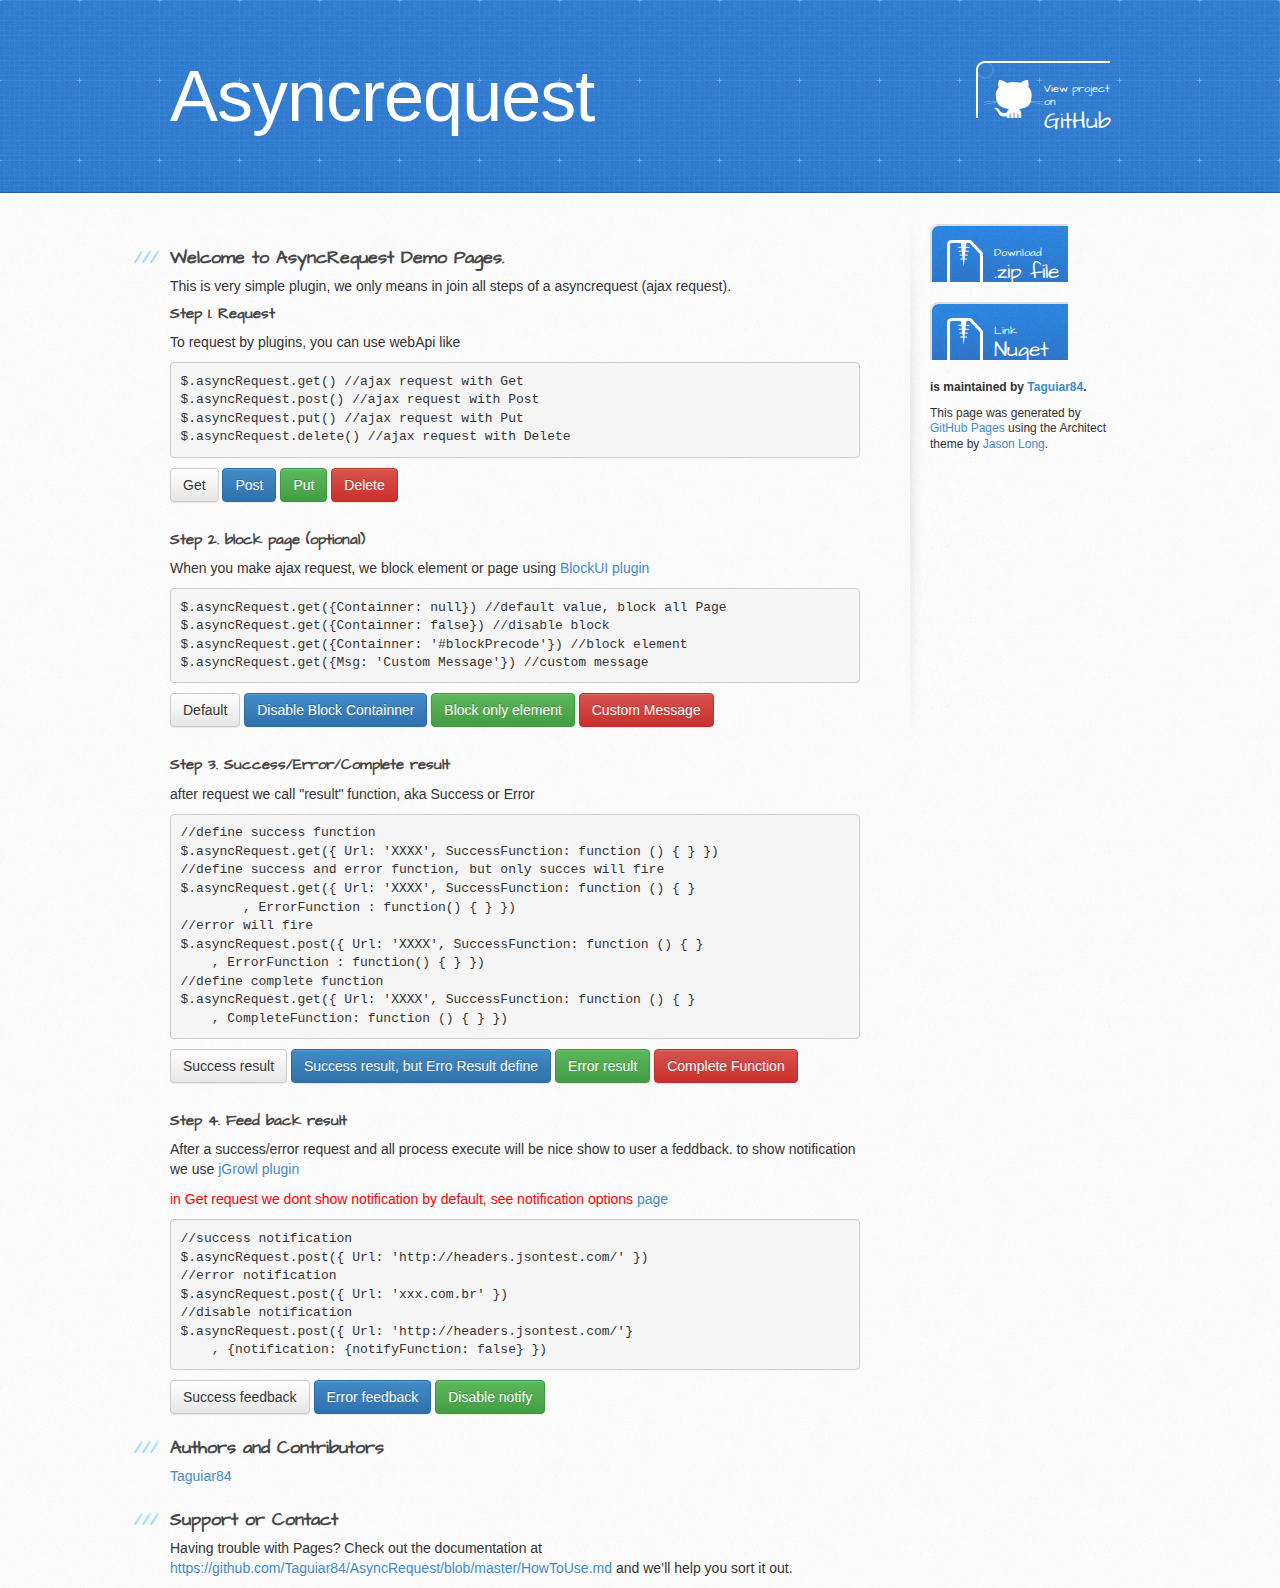
==== commit f82cdaf0: "colocando autor" ====
--- a/index.html
+++ b/index.html
@@ -116,7 +116,7 @@
                     <a name="authors-and-contributors" class="anchor" href="#authors-and-contributors"><span class="octicon octicon-link"></span></a>Authors and Contributors
                 </h3>
 
-                <p>You can <a href="https://github.com/blog/821" class="user-mention">@mention</a> a GitHub username to generate a link to their profile. The resulting <code>&lt;a&gt;</code> element will link to the contributor's GitHub Profile. For example: In 2007, Chris Wanstrath (<a href="https://github.com/defunkt" class="user-mention">@defunkt</a>), PJ Hyett (<a href="https://github.com/pjhyett" class="user-mention">@pjhyett</a>), and Tom Preston-Werner (<a href="https://github.com/mojombo" class="user-mention">@mojombo</a>) founded GitHub.</p>
+                <p><a href="https://github.com/Taguiar84" class="user-mention">Taguiar84</a></p>
 
                 <h3>
                     <a name="support-or-contact" class="anchor" href="#support-or-contact"><span class="octicon octicon-link"></span></a>Support or Contact
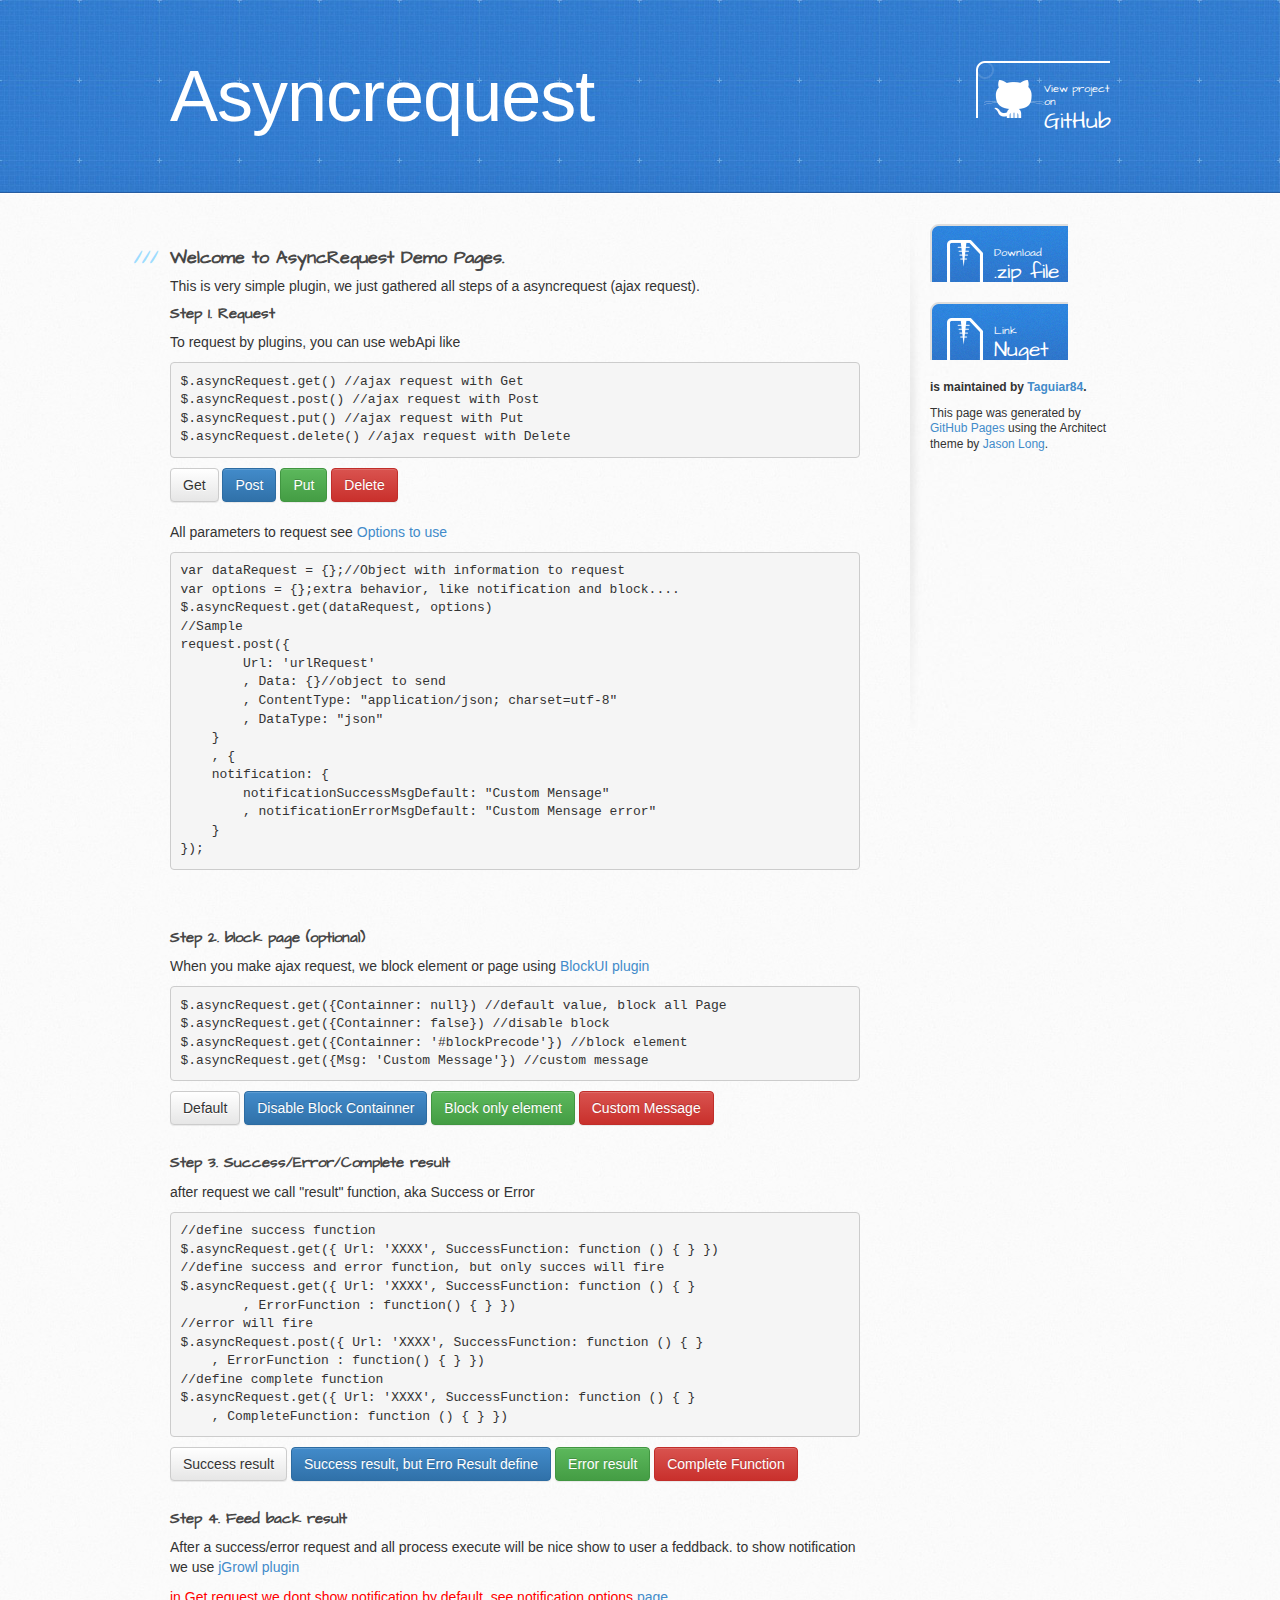
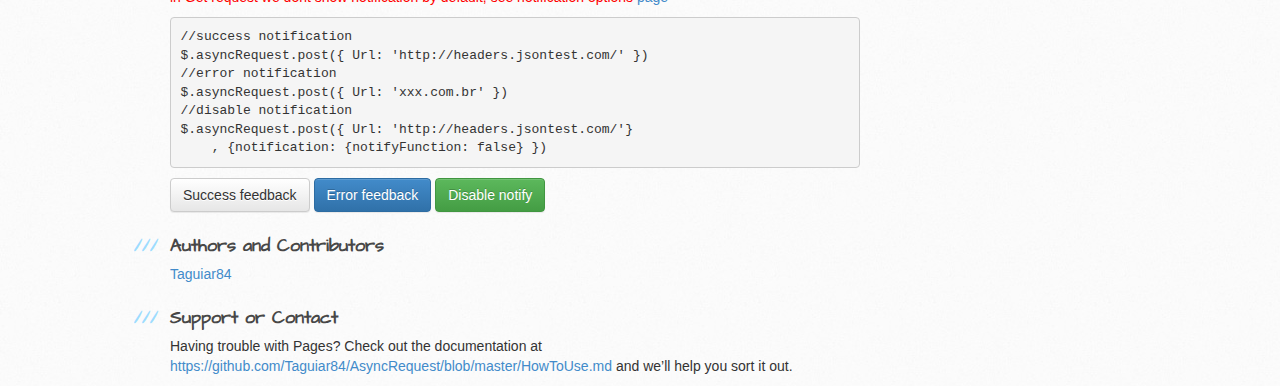
==== commit 699ab642: "changes and more samples" ====
--- a/index.html
+++ b/index.html
@@ -39,7 +39,7 @@
                 </h3>
 
                 <p>
-                    This is very simple plugin, we only means in join all steps of a asyncrequest (ajax request).
+                    This is very simple plugin, we just  gathered all steps of a asyncrequest (ajax request).
                 </p>
 
                 <h4>Step 1. Request</h4>
@@ -53,6 +53,27 @@
                 <button type="button" class="btn btn-primary" onclick="$.asyncRequest.post()">Post</button>
                 <button type="button" class="btn btn-success" onclick="$.asyncRequest.put()">Put</button>
                 <button type="button" class="btn btn-danger" onclick="$.asyncRequest.delete()">Delete</button>
+                <br />
+                <br />
+                <p>All parameters to request see <a href="https://github.com/Taguiar84/AsyncRequest/blob/master/HowToUse.md#options-to-use">Options to use</a></p>
+<pre><code>var dataRequest = {};//Object with information to request
+var options = {};extra behavior, like notification and block....
+$.asyncRequest.get(dataRequest, options)
+//Sample
+request.post({
+        Url: 'urlRequest'
+        , Data: {}//object to send
+        , ContentType: "application/json; charset=utf-8"
+        , DataType: "json"
+    }
+    , { 
+    notification: { 
+        notificationSuccessMsgDefault: "Custom Mensage"
+        , notificationErrorMsgDefault: "Custom Mensage error" 
+    }
+});
+</code></pre>
+
 
                 <br />
                 <br />
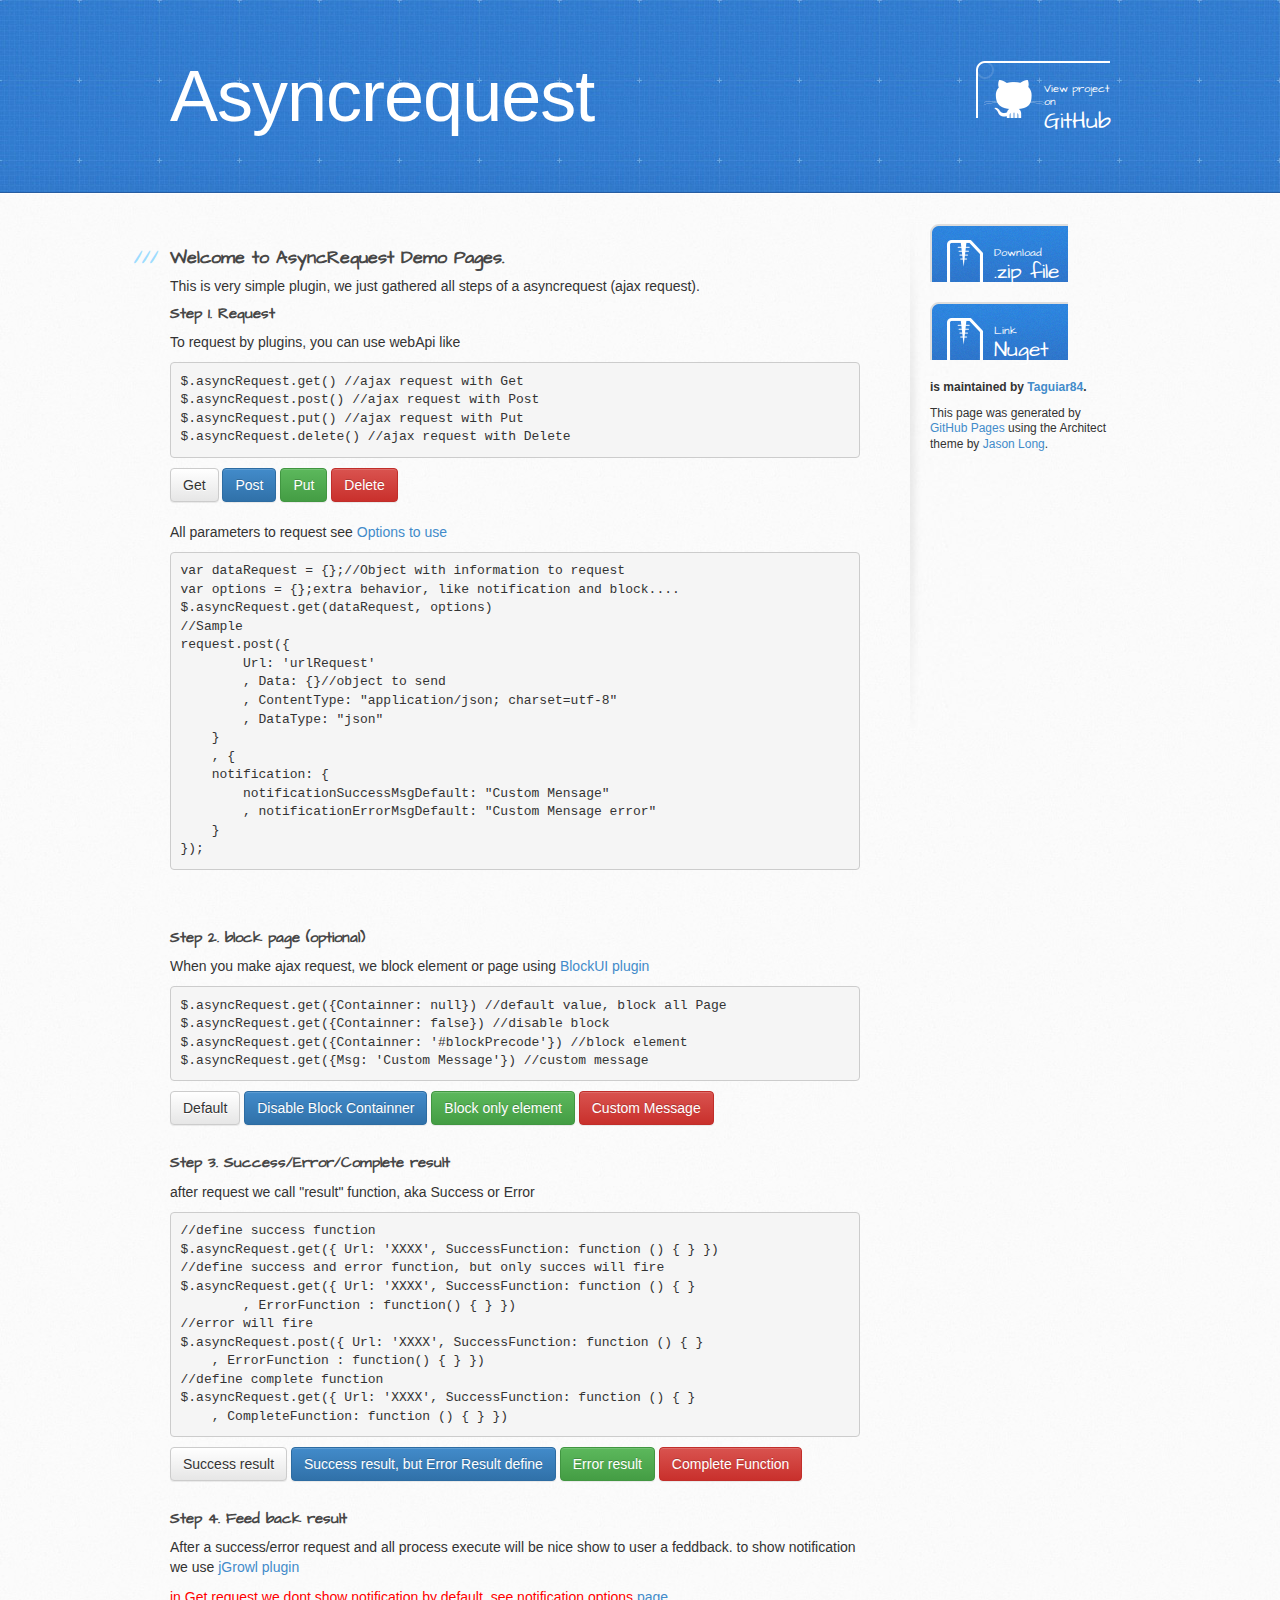
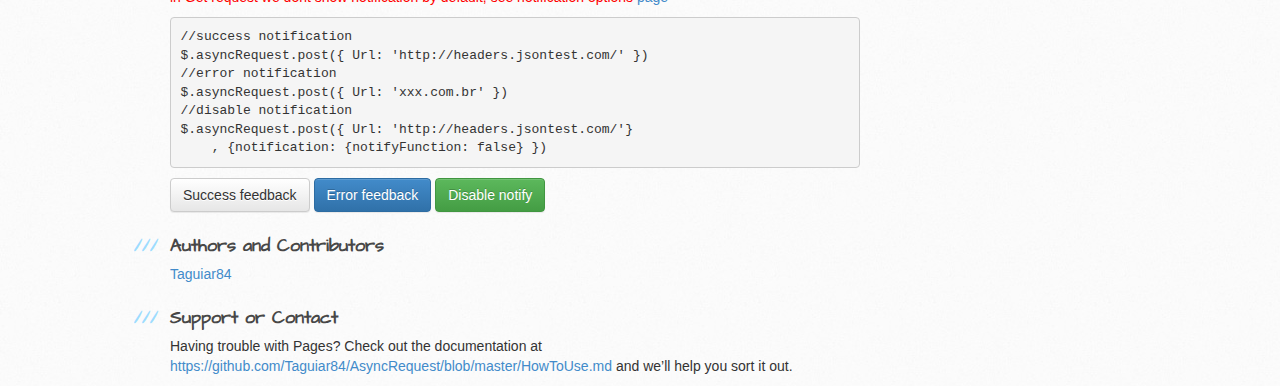
==== commit 5c190127: "texto errado chamada sem http" ====
--- a/index.html
+++ b/index.html
@@ -107,7 +107,7 @@
     , CompleteFunction: function () { } }) 
 </code></pre>
                 <button type="button" class="btn btn-default" onclick="$.asyncRequest.get({ Url: 'http://headers.jsontest.com/', SuccessFunction: function () { alert('Happy Face!!!'); } })">Success result</button>
-                <button type="button" class="btn btn-primary" onclick="$.asyncRequest.get({ Url: 'http://headers.jsontest.com/', SuccessFunction: function () { alert('Happy Face!!!'); }, ErrorFunction: function () { alert('Sad Face!!!'); } })">Success result, but Erro Result define</button>
+                <button type="button" class="btn btn-primary" onclick="$.asyncRequest.get({ Url: 'http://headers.jsontest.com/', SuccessFunction: function () { alert('Happy Face!!!'); }, ErrorFunction: function () { alert('Sad Face!!!'); } })">Success result, but Error Result define</button>
                 <button type="button" class="btn btn-success" onclick="$.asyncRequest.post({ Url: 'http://headers.jsontest.com/', SuccessFunction: function () { alert('Happy Face!!!'); }, ErrorFunction: function () { alert('Sad Face!!!'); } })">Error result</button>
                 <button type="button" class="btn btn-danger" onclick="$.asyncRequest.get({ Url: 'http://headers.jsontest.com/', SuccessFunction: function () { alert('Happy Face!!!'); }, CompleteFunction: function () { alert('Complete Function'); } })">Complete Function</button>
 
@@ -128,7 +128,7 @@
 </code></pre>
 
                 <button type="button" class="btn btn-default" onclick="$.asyncRequest.post({ Url: 'http://headers.jsontest.com/' })">Success feedback</button>
-                <button type="button" class="btn btn-primary" onclick="$.asyncRequest.post({ Url: 'xxx.com.br' }) ">Error feedback</button>
+                <button type="button" class="btn btn-primary" onclick="$.asyncRequest.post({ Url: 'http://xxx.com.br' }) ">Error feedback</button>
                 <button type="button" class="btn btn-success" onclick="$.asyncRequest.post({ Url: 'http://headers.jsontest.com/' }, { notification: { notifyFunction: false } }) ">Disable notify</button>
 
 
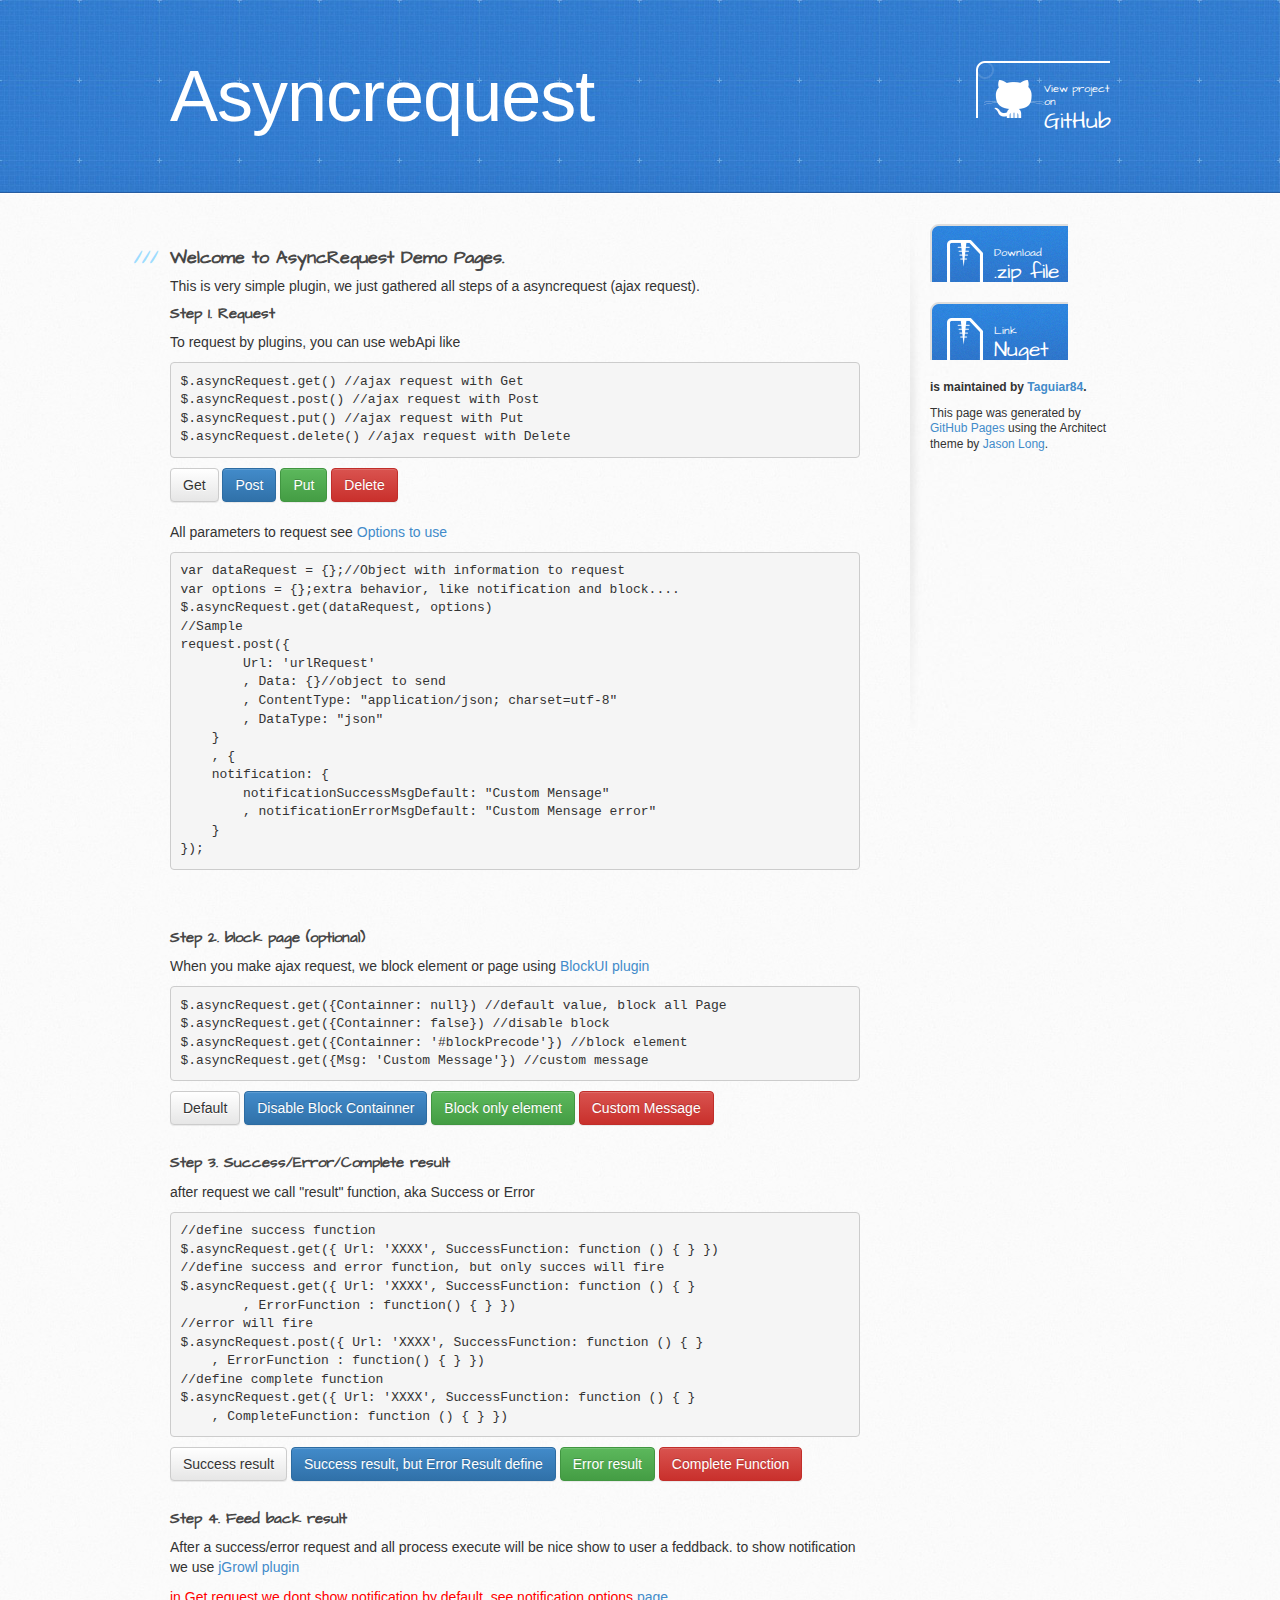
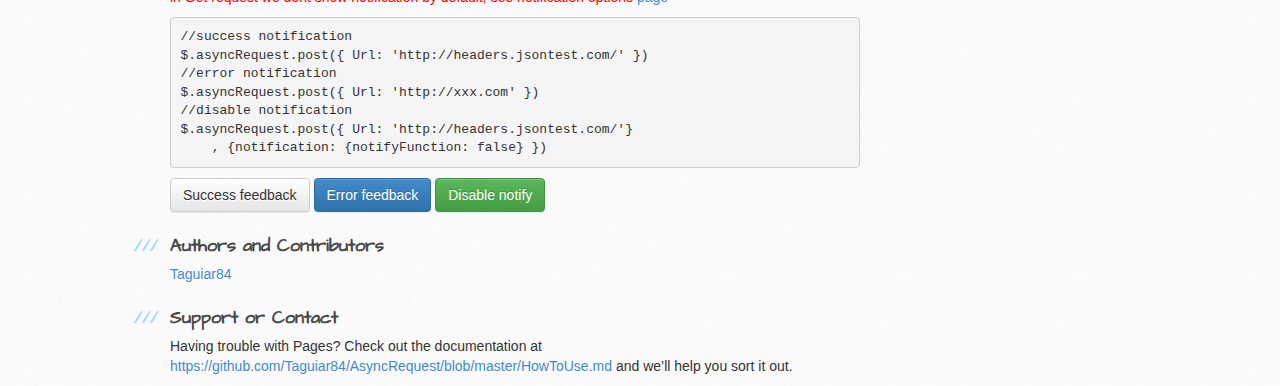
==== commit 5a444ebe: "colocando Globalization" ====
--- a/index.html
+++ b/index.html
@@ -121,14 +121,14 @@
 <pre><code>//success notification
 $.asyncRequest.post({ Url: 'http://headers.jsontest.com/' })
 //error notification
-$.asyncRequest.post({ Url: 'xxx.com.br' })
+$.asyncRequest.post({ Url: 'http://xxx.com' })
 //disable notification
 $.asyncRequest.post({ Url: 'http://headers.jsontest.com/'}
     , {notification: {notifyFunction: false} }) 
 </code></pre>
 
                 <button type="button" class="btn btn-default" onclick="$.asyncRequest.post({ Url: 'http://headers.jsontest.com/' })">Success feedback</button>
-                <button type="button" class="btn btn-primary" onclick="$.asyncRequest.post({ Url: 'http://xxx.com.br' }) ">Error feedback</button>
+                <button type="button" class="btn btn-primary" onclick="$.asyncRequest.post({ Url: 'http://xxx.com' }) ">Error feedback</button>
                 <button type="button" class="btn btn-success" onclick="$.asyncRequest.post({ Url: 'http://headers.jsontest.com/' }, { notification: { notifyFunction: false } }) ">Disable notify</button>
 
 
@@ -168,10 +168,11 @@
     <script type="text/javascript" src="javascripts/jasmine/jasmine-html.js"></script>
     <script type="text/javascript" src="javascripts/bootstrap.min.js"></script>
     <script type="text/javascript" src="javascripts/jquery.blockUI.min.js"></script>
-    <script type="text/javascript" src="javascripts/jquery.jgrowl.min.js"></script>
+    <script type="text/javascript" src="javascripts/jquery.jgrowl.min.js"></script>    
     <script type="text/javascript" src="javascripts/AsyncRequest.Notification.min.js"></script>
     <script type="text/javascript" src="javascripts/AsyncRequest.Queue.min.js"></script>
     <script type="text/javascript" src="javascripts/AsyncRequest.min.js"></script>
+    <script type="text/javascript" src="javascripts/Globalization/AsyncRequest.en-US.js"></script>
     <script type="text/javascript" src="javascripts/main.js"></script>
 
 </body>
